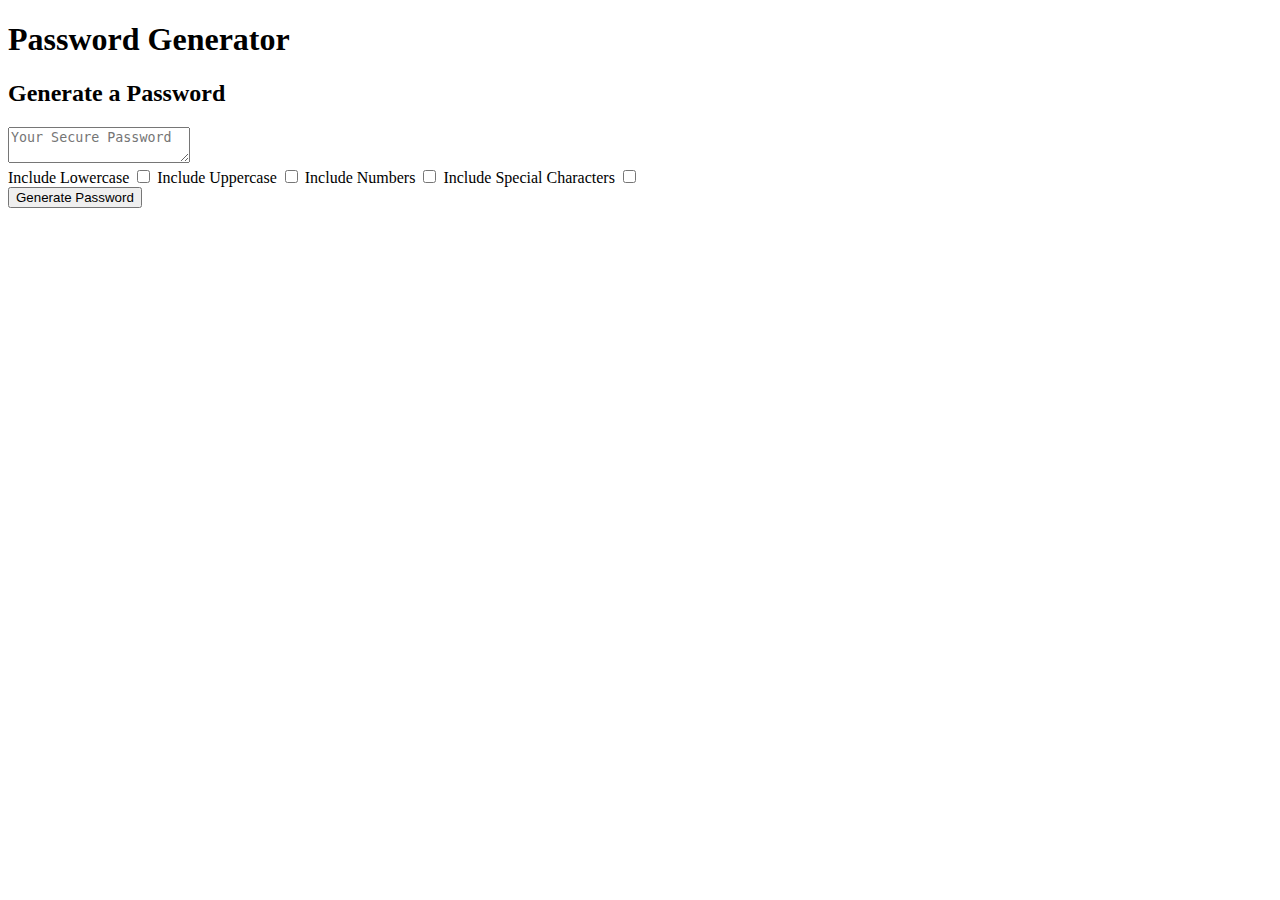
==== index.html @ 087e2778 "changed the folder and file structure" ====
<!DOCTYPE html>
<html lang="en">

<head>
  <meta charset="UTF-8" />
  <meta name="viewport" content="width=device-width, initial-scale=1.0" />
  <meta http-equiv="X-UA-Compatible" content="ie=edge" />
  <title>Password Generator</title>
  <link rel="stylesheet" href="assets/CSS/style.css" />
</head>

<body>
  <div class="wrapper">
    <header>
      <h1>Password Generator</h1>
    </header>
    <div class="card">
      <div class="card-header">
        <h2>Generate a Password</h2>
      </div>
      <div class="card-body">
        <textarea readonly id="password" placeholder="Your Secure Password" aria-label="Generated Password"></textarea>
      </div>
      <div class="checkboxes">
        <label for="addLowercase">Include Lowercase</label>
        <input type="checkbox" id="addLowercase">

        <label for="addUppercase">Include Uppercase</label>
        <input type="checkbox" id="addUppercase">

        <label for="addNumbers">Include Numbers</label>
        <input type="checkbox" id="addNumbers">

        <label for="addSpecialCharacters">Include Special Characters</label>
        <input type="checkbox" id="addSpecialCharacters">
      </div>
      <div class="card-footer">
        <button id="generate" class="btn">Generate Password</button>
      </div>
    </div>
  </div>
  <script src="assets/JavaScript/script.js"></script>
</body>

</html>
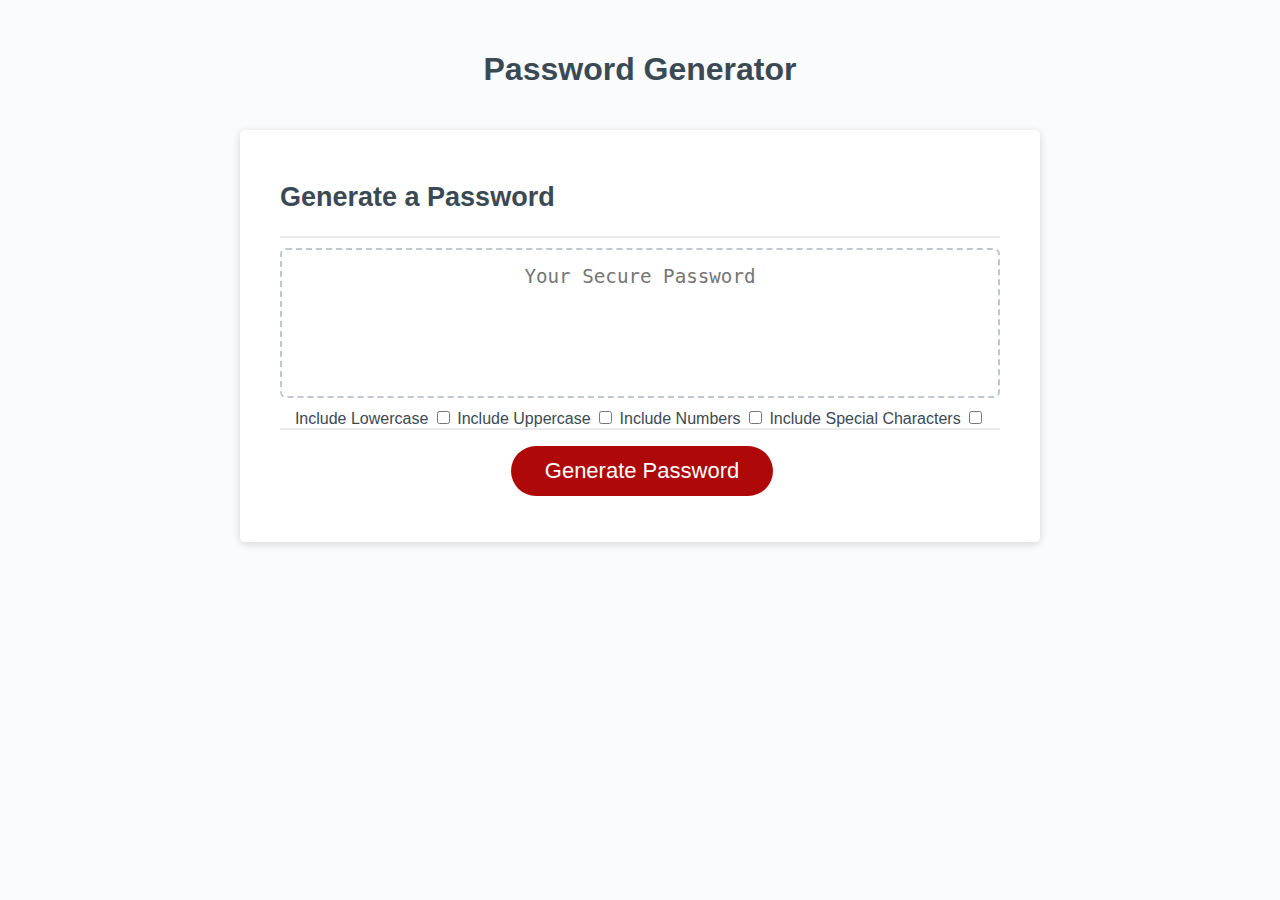
==== commit 57ac45f9: "reworked the file structure again" ====
--- a/index.html
+++ b/index.html
@@ -6,7 +6,7 @@
   <meta name="viewport" content="width=device-width, initial-scale=1.0" />
   <meta http-equiv="X-UA-Compatible" content="ie=edge" />
   <title>Password Generator</title>
-  <link rel="stylesheet" href="assets/CSS/style.css" />
+  <link rel="stylesheet" href="style.css" />
 </head>
 
 <body>
@@ -39,7 +39,7 @@
       </div>
     </div>
   </div>
-  <script src="assets/JavaScript/script.js"></script>
+  <script src="script.js"></script>
 </body>
 
 </html>--- a/style.css
+++ b/style.css
@@ -0,0 +1,144 @@
+*,
+*::before,
+*::after {
+  box-sizing: border-box;
+}
+
+html,
+body,
+.wrapper {
+  height: 100%;
+  margin: 0;
+  padding: 0;
+}
+
+body {
+  font-family: sans-serif;
+  background-color: #f9fbfd;
+}
+
+.wrapper {
+  padding-top: 30px;
+  padding-left: 20px;
+  padding-right: 20px;
+}
+
+header {
+  text-align: center;
+  padding: 20px;
+  padding-top: 0px;
+  color: hsl(206, 17%, 28%);
+}
+
+.card {
+  background-color: hsl(0, 0%, 100%);
+  border-radius: 5px;
+  border-width: 1px;
+  box-shadow: rgba(0, 0, 0, 0.15) 0px 2px 8px 0px;
+  color: hsl(206, 17%, 28%);
+  font-size: 18px;
+  margin: 0 auto;
+  max-width: 800px;
+  padding: 30px 40px;
+}
+
+.card-header::after {
+  content: " ";
+  display: block;
+  width: 100%;
+  background: #e7e9eb;
+  height: 2px;
+}
+
+.card-body {
+  min-height: 100px;
+}
+
+.card-footer {
+  text-align: center;
+}
+
+.card-footer::before {
+  content: " ";
+  display: block;
+  width: 100%;
+  background: #e7e9eb;
+  height: 2px;
+}
+
+.card-footer::after {
+  content: " ";
+  display: block;
+  clear: both;
+}
+
+.btn {
+  border: none;
+  background-color: hsl(360, 91%, 36%);
+  border-radius: 25px;
+  box-shadow: rgba(0, 0, 0, 0.1) 0px 1px 6px 0px rgba(0, 0, 0, 0.2) 0px 1px 1px
+    0px;
+  color: hsl(0, 0%, 100%);
+  display: inline-block;
+  font-size: 22px;
+  line-height: 22px;
+  margin: 16px 16px 16px 20px;
+  padding: 14px 34px;
+  text-align: center;
+  cursor: pointer;
+}
+
+button[disabled] {
+  cursor: default;
+  background: #c0c7cf;
+}
+
+.float-right {
+  float: right;
+}
+
+#password {
+  -webkit-appearance: none;
+  -moz-appearance: none;
+  appearance: none;
+  border: none;
+  display: block;
+  width: 100%;
+  padding-top: 15px;
+  padding-left: 15px;
+  padding-right: 15px;
+  padding-bottom: 85px;
+  font-size: 1.2rem;
+  text-align: center;
+  margin-top: 10px;
+  margin-bottom: 10px;
+  border: 2px dashed #c0c7cf;
+  border-radius: 6px;
+  resize: none;
+  overflow: hidden;
+}
+
+.checkboxes {
+  display: block;
+  font-size: 1rem;
+  text-align: center;
+  
+}
+
+@media (max-width: 690px) {
+  .btn {
+    font-size: 1rem;
+    margin: 16px 0px 0px 0px;
+    padding: 10px 15px;
+  }
+
+  #password {
+    font-size: 1rem;
+  }
+}
+
+@media (max-width: 500px) {
+  .btn {
+    font-size: 0.8rem;
+  }
+}
